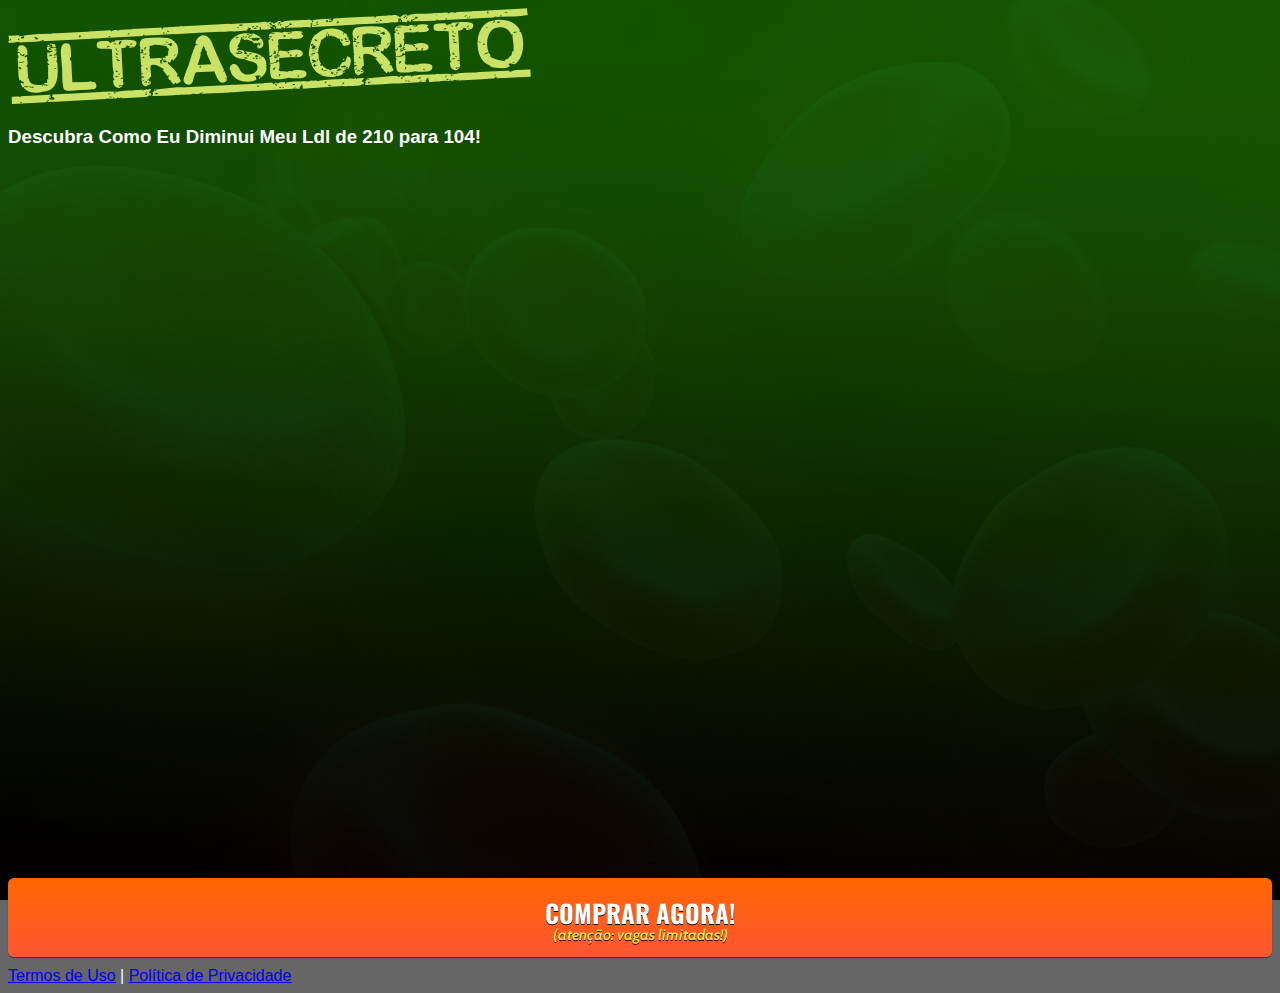
==== index.html @ 4611ac34 "Update index.html" ====
<!DOCTYPE html>
<html lang="pt-br">
  <head>
    <meta charset="utf-8">
    <meta name="viewport" content="width=device-width, initial-scale=1, shrink-to-fit=no">

    <link rel="stylesheet" href="https://stackpath.bootstrapcdn.com/bootstrap/4.1.3/css/bootstrap.min.css" integrity="sha384-MCw98/SFnGE8fJT3GXwEOngsV7Zt27NXFoaoApmYm81iuXoPkFOJwJ8ERdknLPMO" crossorigin="anonymous">

    <link rel="preconnect" href="https://fonts.googleapis.com">
    <link rel="preconnect" href="https://fonts.gstatic.com" crossorigin>
    <link href="https://fonts.googleapis.com/css2?family=Cabin:ital,wght@0,400;0,500;0,600;0,700;1,400;1,500;1,600;1,700&family=Dosis:wght@200;300;400;500;600;700;800&family=Oswald:wght@200;300;400;500;600;700&family=Signika:wght@300;400;500;600;700&display=swap" rel="stylesheet">

    <link rel="stylesheet" href="./assets/css/com.css">

    <!-- Título da Página -->
    <title>Descubra Como Eu Diminui Meu Ldl de 210 para 104!</title>
    
    <style type="text/css">
      body {
        color: white;
        background-image: url("assets/img/bg.jpeg");
        background-color: rgba(0, 0, 0, 0.6);
        background-position: center;
        background-size: cover;
        background-attachment: fixed;
        background-blend-mode: darken;
      }
      
      
 [style*="--aspect-ratio"] > :first-child {
  width: 100%;
}

[style*="--aspect-ratio"] > img {  
  height: auto;
}

@supports (--custom:property) {
  [style*="--aspect-ratio"] {
    position: relative;
  }
  
  [style*="--aspect-ratio"]::before {
    content: "";
    display: block;
    padding-bottom: calc(100% / (var(--aspect-ratio)));
  }
  
  [style*="--aspect-ratio"] > :first-child {
    position: absolute;
    top: 0;
    left: 0;
    height: 100%;
  }  
}

    </style>

  </head>
  <body>
    
    <header class="py-4">
      <div class="container">
        <div class="row justify-content-center">
          <div class="col-lg-8 text-center">
            <!-- Imagem Ultrasecreto -->
            <img class="img-fluid" src="./assets/img/ultrasecreto.svg">

            <!-- Headline -->
            <h3 class="my-4"><b>Descubra Como Eu Diminui Meu Ldl de 210 para 104!</b></h3>

            <!-- VSL -->
            <div style="--aspect-ratio: 16/9;">
              <iframe  width="600" height="400" src="https://www.youtube.com/embed/p1LRN86TYMM" title="Método Diminuindo Colesterol" frameborder="0" allow="accelerometer; autoplay; clipboard-write; encrypted-media; gyroscope; picture-in-picture" allowfullscreen></iframe>
            </div>   
              <!-- Botão -->
            <div id="cta1" class="mt-4 d-none" style="color:lightgreen;">
              <a href="https://pay.kiwify.com.br/oEYd4B9" class="a-btn" style="text-decoration: none;">
                <span class="span-btn">COMPRAR AGORA!</span>
                <span class="span-btn2">(atenção: vagas limitadas!)</span>
              </a>
            </div>

            <!-- Termos de Uso e Política de Privacidade -->
            <div class="text-white mt-4"><a href="termos.html" class="text-white">Termos de Uso</a> | <a href="privacidade.html" class="text-white">Política de Privacidade</a></div>
          </div>
        </div>
      </div>
    </header>

    <script type="text/javascript">
      setTimeout(() => {document.getElementById("cta1").classList.remove("d-none")}, 0); // temporização da Call to Action (em milissegundos)
    </script>

    <script src="https://code.jquery.com/jquery-3.3.1.slim.min.js" integrity="sha384-q8i/X+965DzO0rT7abK41JStQIAqVgRVzpbzo5smXKp4YfRvH+8abtTE1Pi6jizo" crossorigin="anonymous"></script>
    <script src="https://cdnjs.cloudflare.com/ajax/libs/popper.js/1.14.3/umd/popper.min.js" integrity="sha384-ZMP7rVo3mIykV+2+9J3UJ46jBk0WLaUAdn689aCwoqbBJiSnjAK/l8WvCWPIPm49" crossorigin="anonymous"></script>
    <script src="https://stackpath.bootstrapcdn.com/bootstrap/4.1.3/js/bootstrap.min.js" integrity="sha384-ChfqqxuZUCnJSK3+MXmPNIyE6ZbWh2IMqE241rYiqJxyMiZ6OW/JmZQ5stwEULTy" crossorigin="anonymous"></script>
    <script src="./assets/js/com.js"></script>
  </body>
</html>
---- assets/css/com.css ----
@media (max-width: 768px) {
  .video-player {
    width: 100%;
    background: 0 0;
  }
  .video-player iframe {
    width: 100%;
    height: 100%;
    top: 0;
    margin: auto;
  }
  #frame {
    width: 100%;
    height: 100%;
    top: 0;
    margin: auto;
  }
}

* {
  font-family: helvetica, arial, sans-serif;
}

body {
  font-size: 16px;
}

.fb-comments {
  border: 1px solid #e9ebee;
  border-radius: 3px;
  padding: 0 15px;
  padding-bottom: 15px;
  margin: auto;
  position: relative;
  color: #4267b2;
}

.fb-comments-header {
  padding: 15px 0;
  border-bottom: 1px solid #e9ebee;
}

.fb-comments-header span {
  color: #000;
  font-weight: 700;
  font-size: 0.9em;
}

.fb-comments-comment {
  border: none;
  padding: 0;
  margin: 10px 0;
  width: 100%;
}

.fb-comments-reply-wrapper {
  margin-left: 60px;
  border-left: 1px dotted #e9ebee;
  padding-left: 5px;
}

tr,
td {
  border: none;
  margin: 0;
}

td {
  padding: 2.5px;
}

tr {
  padding: 2.5px 0;
}

.fb-comments-comment-img {
  vertical-align: top;
  width: 48px;
  padding-right: 5px;
}

.fb-comments-comment-img img {
  max-width: 48px;
  border-radius: 25px;
}

.fb-comments-comment-name {
  font-size: 0.85em;
}

.fb-comments-comment-name name {
  color: #365899;
  text-decoration: none;
  font-weight: 700;
  cursor: pointer;
  cursor: hand;
}

.fb-comments-comment-name name:hover {
  text-decoration: underline;
}

.fb-comments-comment-name occupation {
  color: #90949c;
}

.fb-comments-comment-text {
  font-size: 0.9em;
  color: #000;
  border-radius: 21px;
  background-color: #eaebef;
  padding: 10px 20px;
}

.fb-comments-comment-actions like,
.fb-comments-comment-actions reply {
  font-size: 0.75em;
  color: #4267b2;
  text-decoration: none;
  cursor: pointer;
  cursor: hand;
}

.fb-comments-comment-actions like.liked {
  color: #90949c;
}

.fb-comments-comment-actions like:hover,
.fb-comments-comment-actions reply:hover {
  text-decoration: underline;
}

.fb-comments-comment-actions likes {
  font-size: 13px;
  background: url(https://cloudcode.site/likes.png);
  background-repeat: no-repeat;
  padding-left: 43px;
  padding-right: 6px;
  padding-top: 3px;
  padding-bottom: 2px;
  margin-top: -10px;
  float: right;
  background-color: #fff;
  border: solid #eaebef;
  border-radius: 19px;
}

.fb-comments-comment-actions date {
  font-size: 0.75em;
  color: #90949c;
  text-decoration: none;
  cursor: pointer;
  cursor: hand;
}

.fb-comments-comment-actions date:hover {
  text-decoration: underline;
}

.fb-comments-loadmore {
  background: #4080ff;
  border: 1px solid #4080ff;
  border-radius: 3px;
  box-sizing: border-box;
  color: #fff;
  font-size: 14px;
  padding: 0.875em;
  text-shadow: none;
  width: 100%;
  font-weight: 700;
  cursor: hand;
  cursor: pointer;
}

.fb-reply-input {
  border: 1px solid lightgrey;
  border-radius: 3px;
  width: 100%;
  padding: 5px 7.5px;
  font-size: 0.75em;
  color: #000;
  outline: none;
}

.fb-reply-input:hover,
.fb-reply-button:hover {
  outline: none;
}

.fb-reply-button {
  background: #4080ff;
  border: 1px solid #4080ff;
  border-radius: 3px;
  box-sizing: border-box;
  color: #fff;
  font-size: 0.75em;
  padding: 5px 7.5px;
  text-shadow: none;
  width: 100%;
  font-weight: 700;
  cursor: hand;
  cursor: pointer;
  outline: none;
}

.bbtn {
  width: 100%;
  max-width: 449px;
}

@media (max-width: 768px) {
  .video-player {
    margin-top: 0 !important;
  }
}

.a-btn {
      text-decoration: none;
      -webkit-font-smoothing: antialiased;
      margin: 0;
      border: 0; 
      font: inherit; 
      vertical-align: baseline;
      color: #2e82bc; 
      outline: 0; 
      line-height: 1; 
      text-align: center; 
      position:relative!important; display: inline-block!important;
      border-style: solid; 
      width: 100%; padding-left: 0!important; padding-right: 0!important; 
      margin-bottom: 10px; 
      padding: 22px 44px; border-color: #ff5535; border-width: 0px; 
      border-radius: 6px; 
      background: linear-gradient(to bottom, #ff6600 0%, #ff5535 100%); 
      box-shadow: 0px 1px 1px 0px rgba(0,0,0,0.5); 
      text-decoration: none!important;
    }
    .span-btn {
      text-decoration: none;
      -webkit-font-smoothing: antialiased; 
      text-align: center;
      margin: 0; 
      border: 0; 
      font: inherit;
      vertical-align: baseline;
      display: block; 
      position: relative; 
      z-index: 1; 
      padding: 0 15px; 
      white-space: normal; 
      font-size: 25px;
      color: #ffffff; 
      font-family: Oswald; 
      font-weight: bold; 
      text-shadow: #000000 0px 1px 0px;
      text-decoration: none;
    }
    .span-btn2 {
      -webkit-font-smoothing: antialiased; 
      text-align: center;
      padding: 0; border: 0;
      font: inherit; 
      vertical-align: baseline; 
      display: block; 
      position: relative;
      z-index: 1; 
      margin: .2em 0 -.5em; 
      font-size: 15px; 
      color: #f5e051; 
      font-family: Cabin; 
      font-weight: bold; 
      font-style: italic;
      text-shadow: #000000 0px 1px 0px;
    }
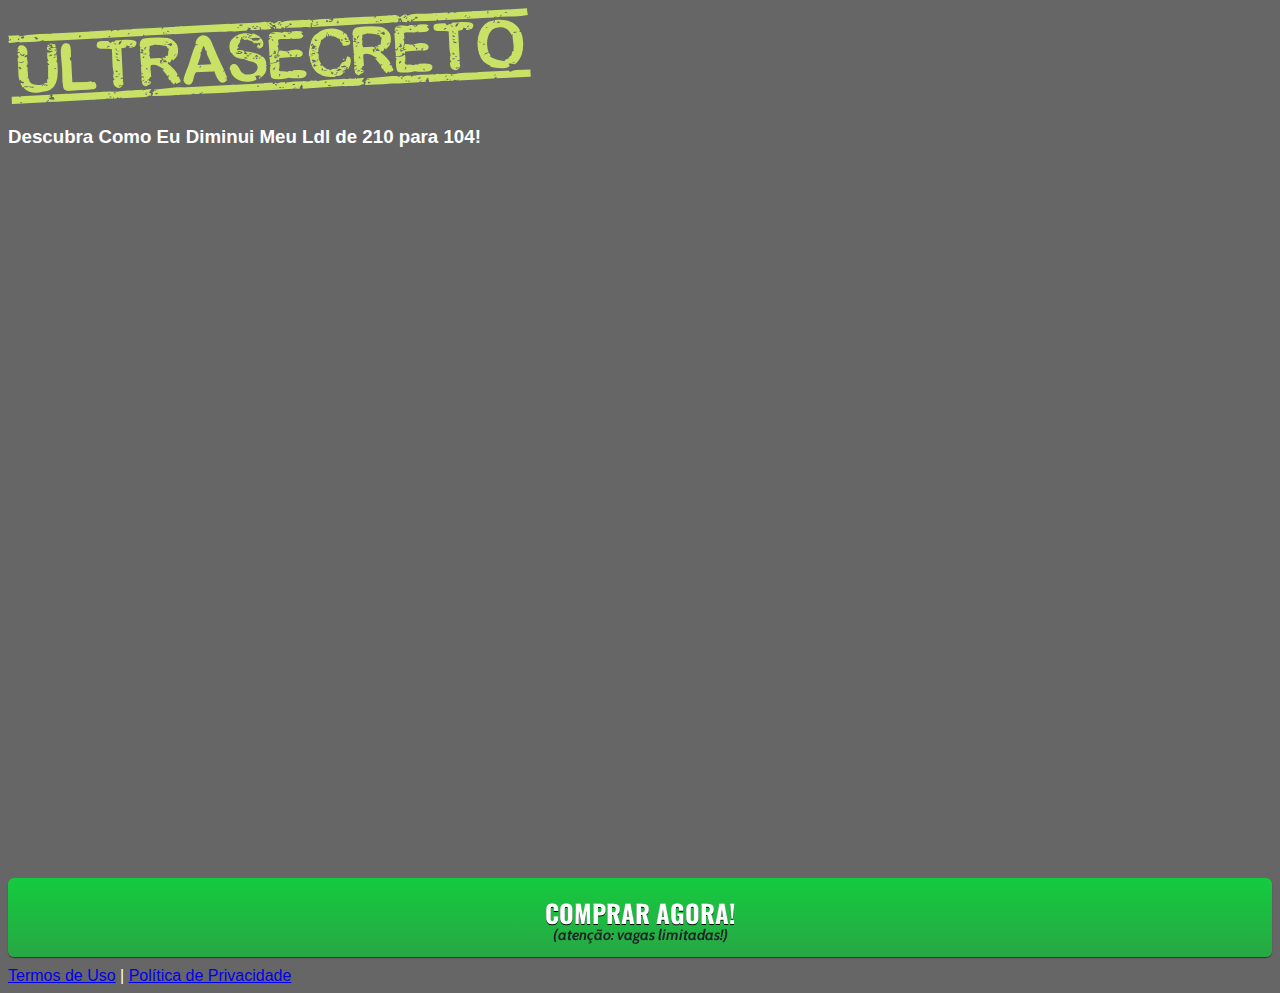
==== commit 85860a19: "Update index.html" ====
--- a/index.html
+++ b/index.html
@@ -18,7 +18,7 @@
     <style type="text/css">
       body {
         color: white;
-        background-image: url("assets/img/bg.jpeg");
+        background-image: url("assets/img/bg_novo.jpeg");
         background-color: rgba(0, 0, 0, 0.6);
         background-position: center;
         background-size: cover;
--- a/assets/css/com.css
+++ b/assets/css/com.css
@@ -231,7 +231,7 @@
       margin-bottom: 10px; 
       padding: 22px 44px; border-color: #ff5535; border-width: 0px; 
       border-radius: 6px; 
-      background: linear-gradient(to bottom, #ff6600 0%, #ff5535 100%); 
+      background: linear-gradient(to bottom, #14cb3e 0%, #28a745 100%);
       box-shadow: 0px 1px 1px 0px rgba(0,0,0,0.5); 
       text-decoration: none!important;
     }
@@ -266,9 +266,9 @@
       z-index: 1; 
       margin: .2em 0 -.5em; 
       font-size: 15px; 
-      color: #f5e051; 
+      color: #212529; 
       font-family: Cabin; 
       font-weight: bold; 
       font-style: italic;
-      text-shadow: #000000 0px 1px 0px;
-    }+/*       text-shadow: #000000 0px 1px 0px; */
+    }
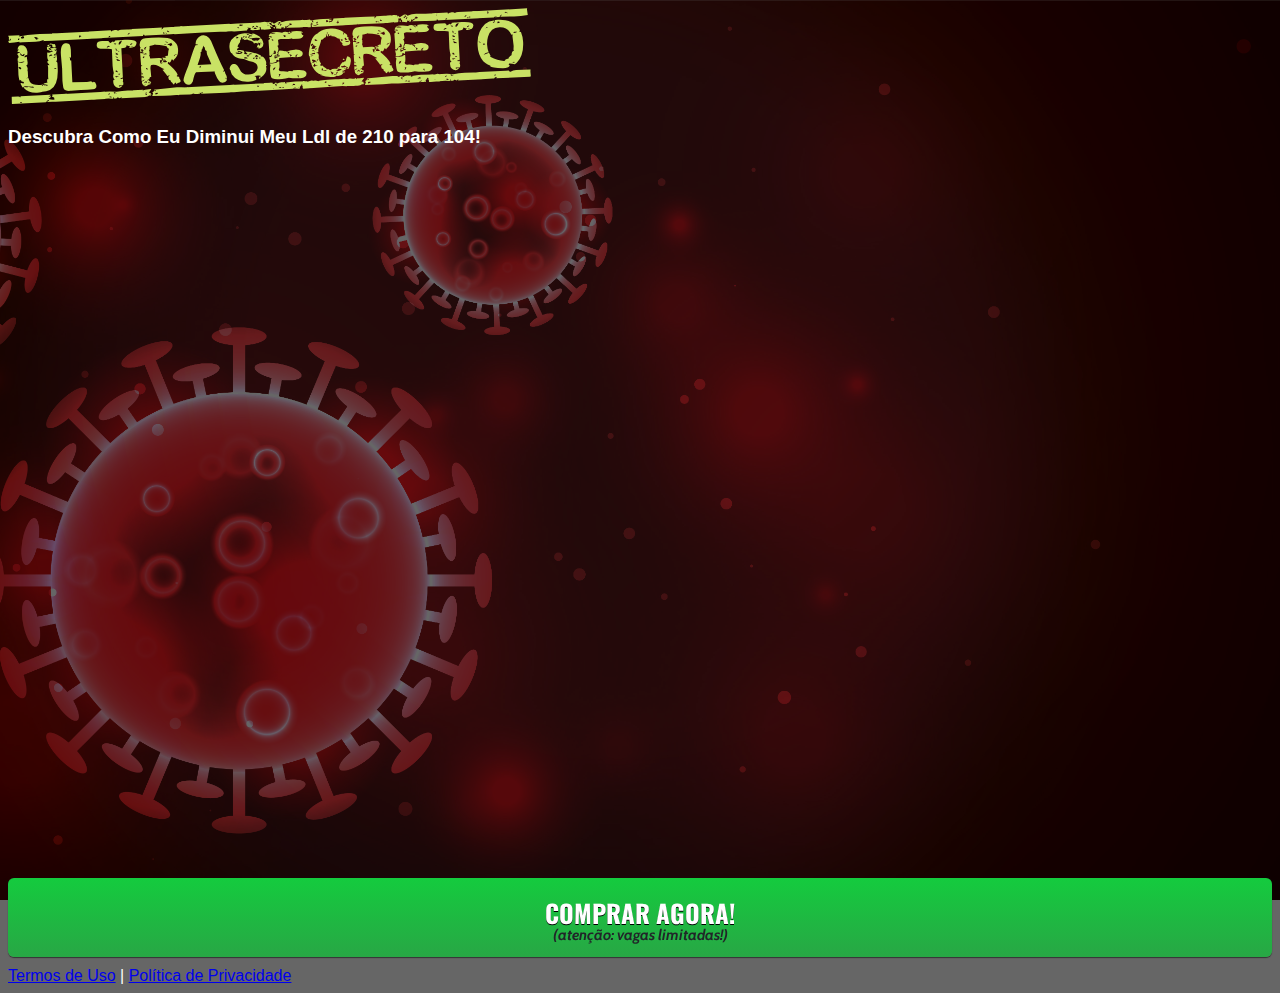
==== commit 29b5bb7e: "Update index.html" ====
--- a/index.html
+++ b/index.html
@@ -18,7 +18,7 @@
     <style type="text/css">
       body {
         color: white;
-        background-image: url("assets/img/bg_novo.jpeg");
+        background-image: url("assets/img/bg_novo.jpg");
         background-color: rgba(0, 0, 0, 0.6);
         background-position: center;
         background-size: cover;
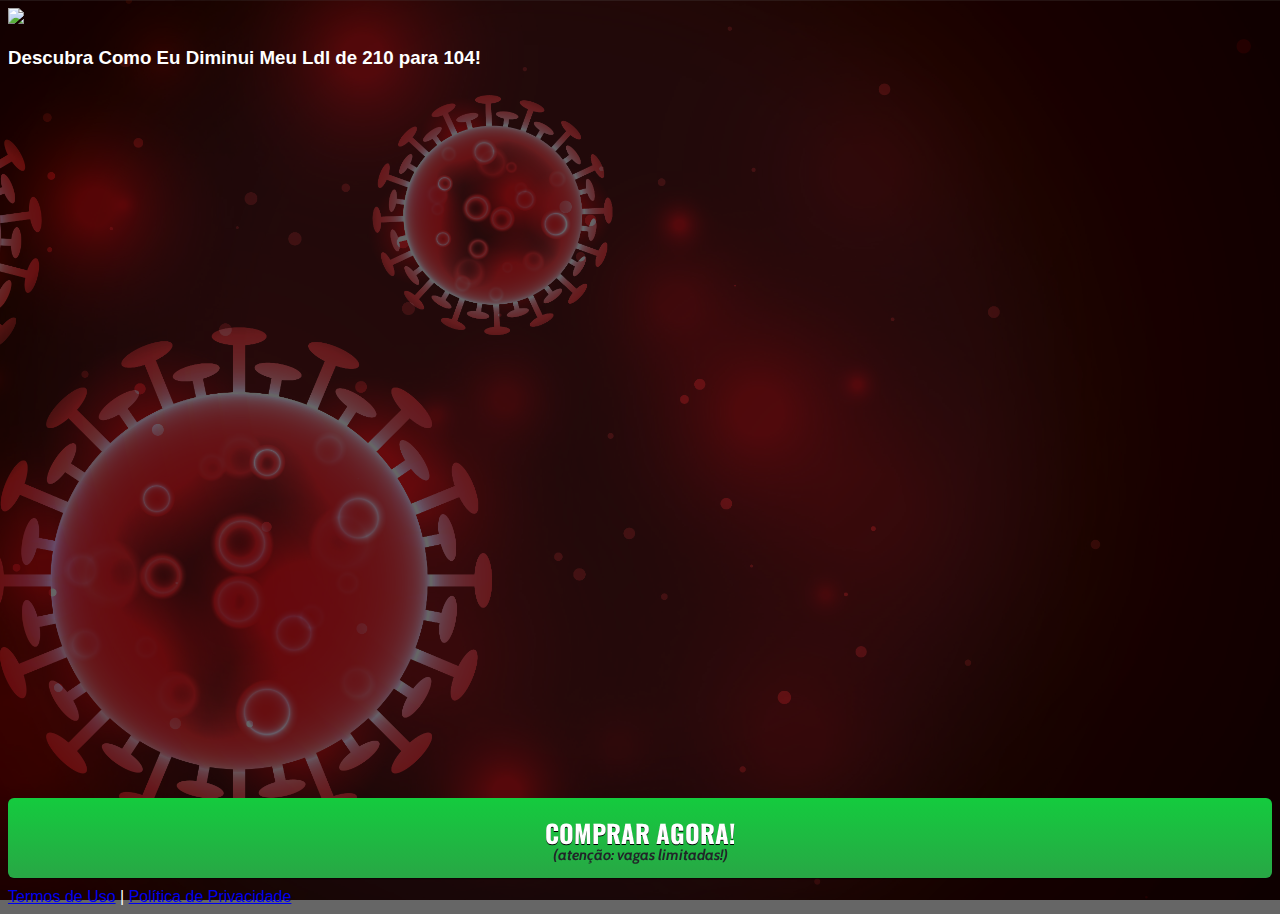
==== commit f14f11f4: "Update index.html" ====
--- a/index.html
+++ b/index.html
@@ -64,7 +64,7 @@
         <div class="row justify-content-center">
           <div class="col-lg-8 text-center">
             <!-- Imagem Ultrasecreto -->
-            <img class="img-fluid" src="./assets/img/ultrasecreto.svg">
+            <img class="img-fluid" src="./assets/img/ultrasecreto-svg.jpg">
 
             <!-- Headline -->
             <h3 class="my-4"><b>Descubra Como Eu Diminui Meu Ldl de 210 para 104!</b></h3>
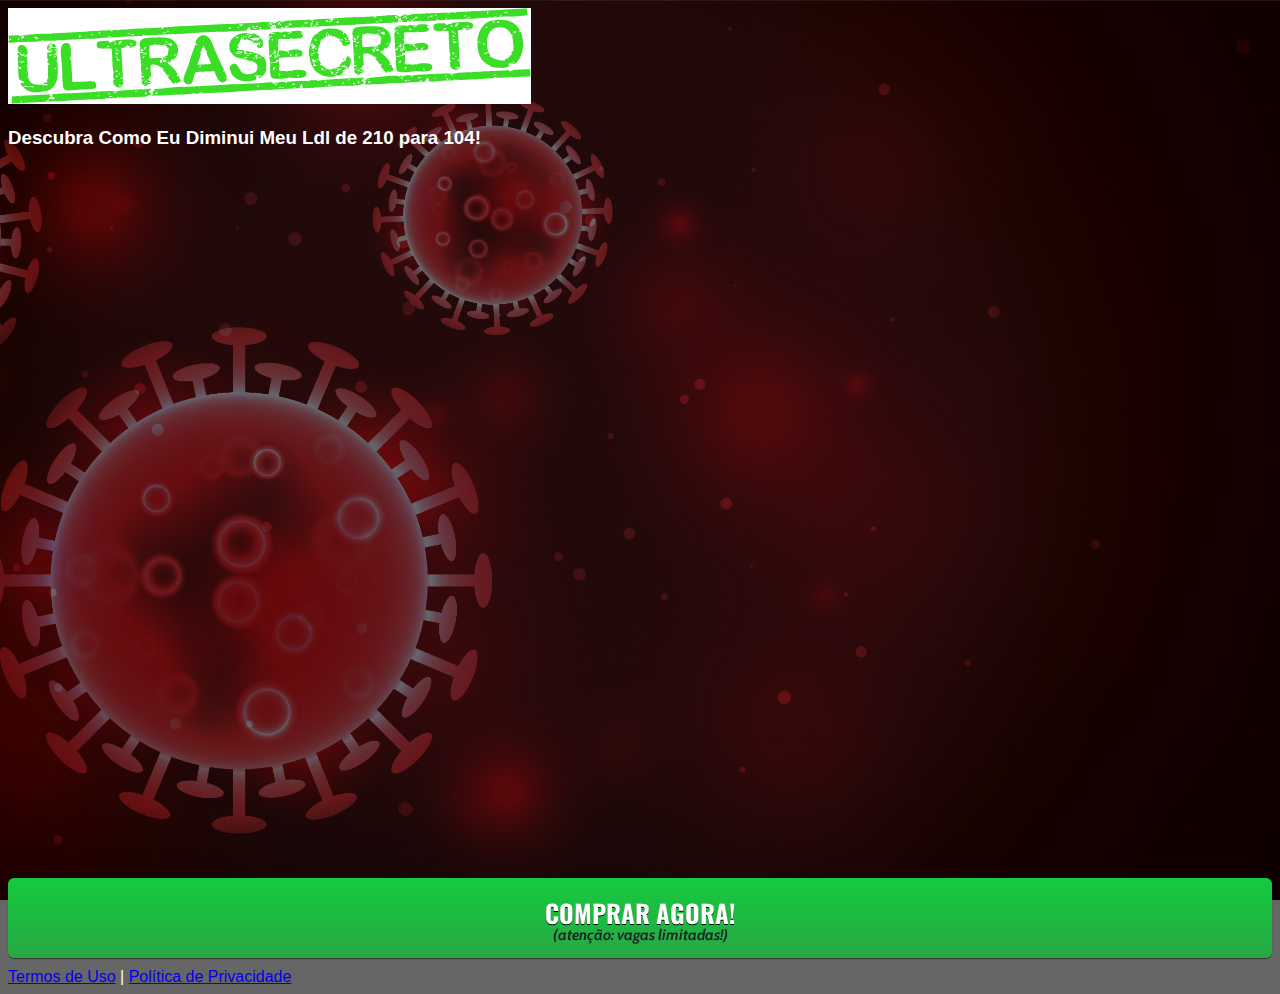
==== commit 6b9e4dd7: "Update index.html" ====
--- a/index.html
+++ b/index.html
@@ -64,7 +64,7 @@
         <div class="row justify-content-center">
           <div class="col-lg-8 text-center">
             <!-- Imagem Ultrasecreto -->
-            <img class="img-fluid" src="./assets/img/ultrasecreto-svg.jpg">
+            <img class="img-fluid" src="./assets/img/ultrasecreto-novo.jpg">
 
             <!-- Headline -->
             <h3 class="my-4"><b>Descubra Como Eu Diminui Meu Ldl de 210 para 104!</b></h3>
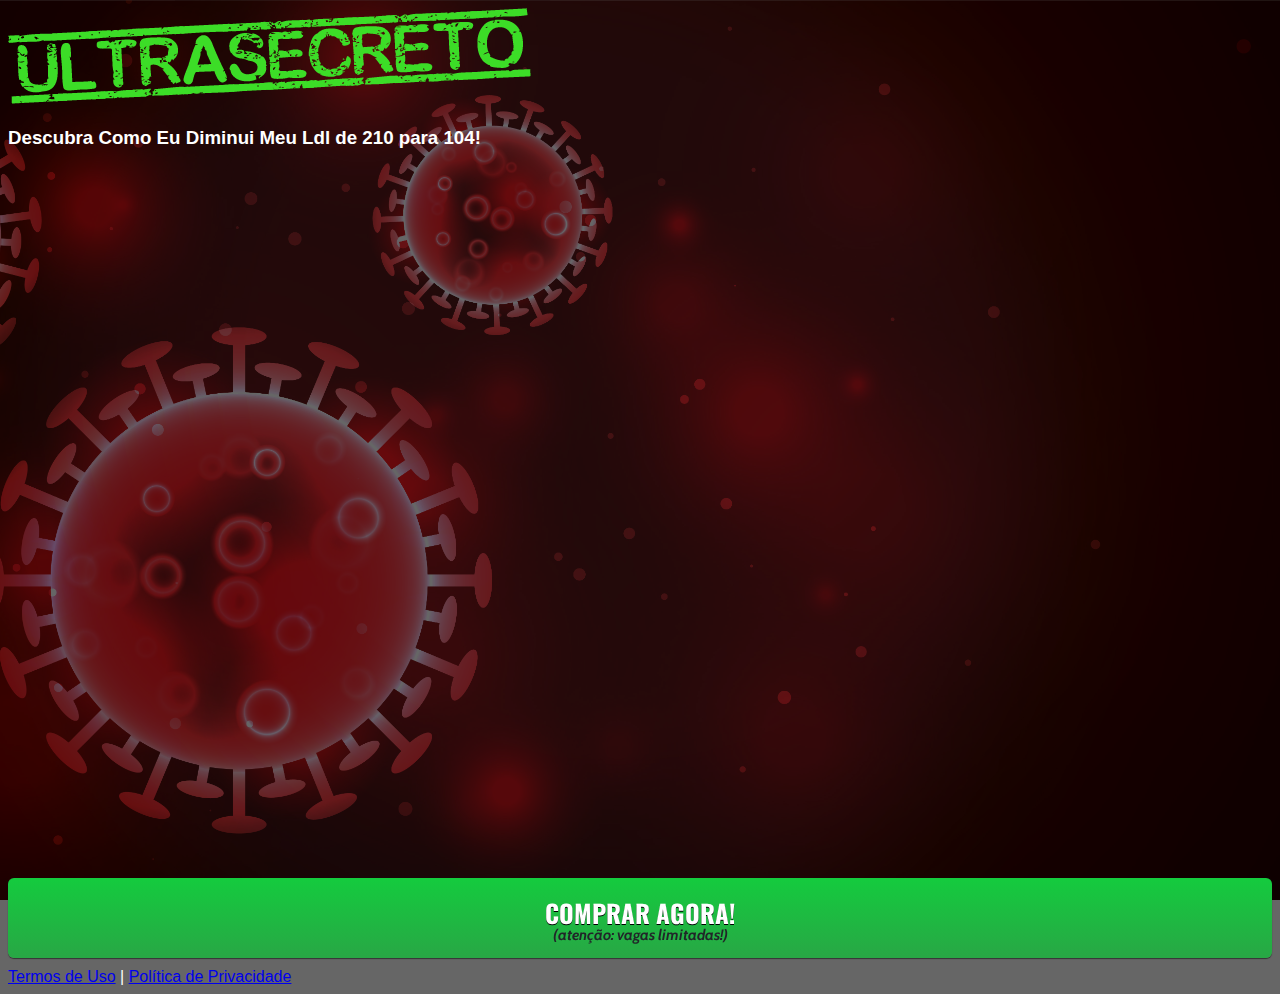
==== commit 4db9f43c: "Update index.html" ====
--- a/index.html
+++ b/index.html
@@ -64,7 +64,7 @@
         <div class="row justify-content-center">
           <div class="col-lg-8 text-center">
             <!-- Imagem Ultrasecreto -->
-            <img class="img-fluid" src="./assets/img/ultrasecreto-novo.jpg">
+            <img class="img-fluid" src="./assets/img/ultrasecreto-svg.png">
 
             <!-- Headline -->
             <h3 class="my-4"><b>Descubra Como Eu Diminui Meu Ldl de 210 para 104!</b></h3>
